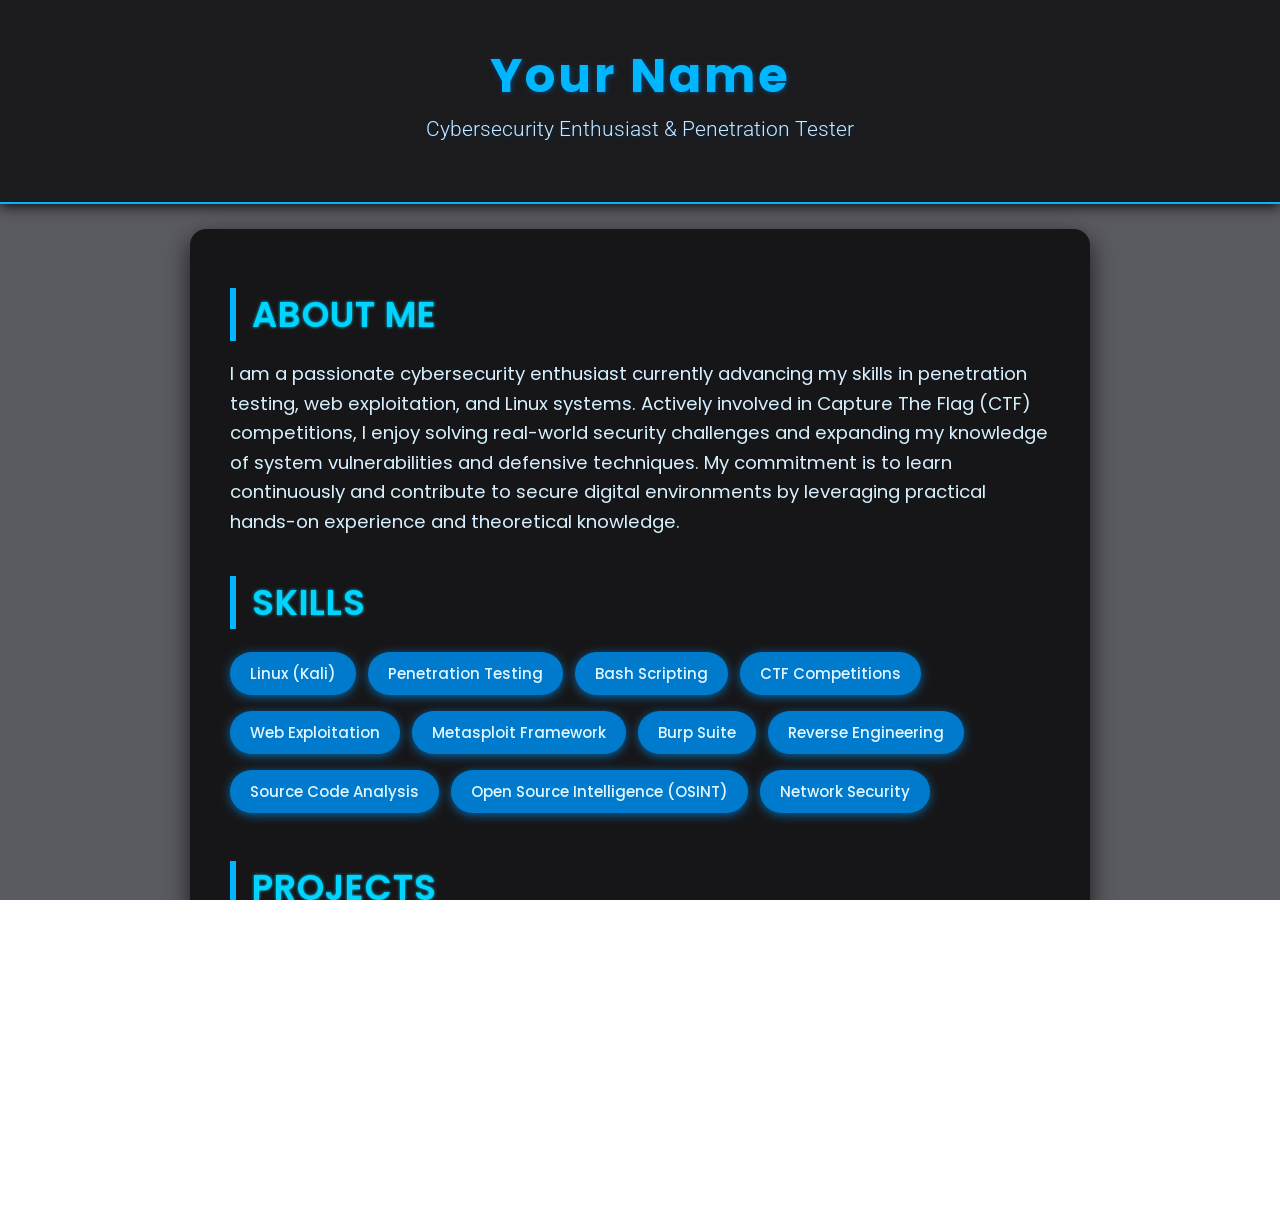
==== lee.html @ 2e531b1d "Add files via upload" ====
<!DOCTYPE html>
<html lang="en">
<head>
    <meta charset="UTF-8" />
    <title>My Creative Portfolio</title>
    <link href="https://fonts.googleapis.com/css2?family=Poppins:wght@300;500;700&family=Roboto&display=swap" rel="stylesheet" />
    <style>
        /* Reset & base */
        * {
            box-sizing: border-box;
        }
        body, html {
            margin: 0; padding: 0; height: 100%;
            font-family: 'Poppins', sans-serif;
            background: url('https://images.unsplash.com/photo-1506744038136-46273834b3fb?auto=format&fit=crop&w=1350&q=80') no-repeat center center fixed;
            background-size: cover;
            color: #f0f0f0;
            overflow-x: hidden;
        }
        /* Overlay to dim background */
        body::before {
            content: "";
            position: fixed;
            top: 0; left: 0; right: 0; bottom: 0;
            background: rgba(20, 20, 30, 0.7);
            z-index: -1;
        }
        header {
            background: rgba(0, 0, 0, 0.7);
            padding: 40px 20px;
            text-align: center;
            box-shadow: 0 3px 12px rgba(0,0,0,0.8);
            border-bottom: 2px solid #00b7ff;
        }
        header h1 {
            font-weight: 700;
            font-size: 3em;
            margin: 0 0 5px 0;
            letter-spacing: 3px;
            color: #00b7ff;
            text-shadow: 1px 1px 5px #004a7f;
        }
        header p {
            font-family: 'Roboto', sans-serif;
            font-weight: 300;
            font-size: 1.3em;
            margin-top: 0;
            color: #cce7ff;
            text-shadow: 1px 1px 3px #002e4d;
        }
        main {
            max-width: 900px;
            margin: 25px auto 50px;
            background: rgba(0,0,0,0.75);
            border-radius: 16px;
            padding: 30px 40px;
            box-shadow: 0 8px 25px rgba(0,0,0,0.7);
        }
        section {
            margin-bottom: 40px;
        }
        h2 {
            font-size: 2.2em;
            margin-bottom: 15px;
            border-left: 6px solid #00b7ff;
            padding-left: 16px;
            font-weight: 600;
            text-transform: uppercase;
            letter-spacing: 1px;
            color: #00d4ff;
            text-shadow: 0 0 3px #00d4ff;
        }
        /* About Me */
        section#about p {
            font-size: 1.15em;
            line-height: 1.6em;
            color: #d6f0ff;
        }
        /* Skills */
        .skills span {
            display: inline-block;
            background: #007acc;
            color: #e0f7ff;
            padding: 10px 20px;
            margin: 8px 8px 8px 0;
            border-radius: 30px;
            font-weight: 500;
            font-size: 15px;
            box-shadow: 0 2px 10px rgba(0,123,204,0.8);
            transition: background 0.3s ease;
            cursor: default;
        }
        .skills span:hover {
            background: #00b7ff;
            box-shadow: 0 4px 15px #00b7ff;
        }
        /* Projects */
        .projects {
            display: grid;
            grid-template-columns: repeat(auto-fill,minmax(280px,1fr));
            gap: 24px;
        }
        .project-card {
            background: #002f5a;
            padding: 22px 18px;
            border-radius: 12px;
            box-shadow: 0 5px 14px rgba(0, 183, 255, 0.6);
            color: #caf2ff;
            transition: transform 0.25s ease;
        }
        .project-card:hover {
            transform: scale(1.05);
            box-shadow: 0 8px 25px #00b7ff;
        }
        .project-card strong {
            font-size: 1.3em;
            display: block;
            margin-bottom: 8px;
            color: #00d4ff;
            text-shadow: 0 0 4px #00d4ff;
        }
        /* Contact */
        .contact a {
            display: inline-block;
            color: #00c8ff;
            text-decoration: none;
            font-weight: 500;
            padding: 10px 18px;
            margin-right: 12px;
            border: 2px solid #00c8ff;
            border-radius: 8px;
            transition: background 0.3s ease, color 0.3s ease;
            box-shadow: 0 0 8px #00c8ff;
        }
        .contact a:hover {
            background: #00c8ff;
            color: #001f33;
            box-shadow: 0 0 16px #00b7ff;
        }
        /* Responsive */
        @media (max-width: 600px) {
            header h1 {
                font-size: 2.2em;
            }
            h2 {
                font-size: 1.8em;
            }
            main {
                padding: 20px;
            }
            .skills span {
                font-size: 13px;
                padding: 8px 14px;
            }
        }
    </style>
</head>
<body>
<header>
    <h1>Your Name</h1>
    <p>Cybersecurity Enthusiast & Penetration Tester</p>
</header>
<main>
    <section id="about">
        <h2>About Me</h2>
        <p>
            I am a passionate cybersecurity enthusiast currently advancing my skills in penetration testing, web exploitation, and Linux systems. Actively involved in Capture The Flag (CTF) competitions, I enjoy solving real-world security challenges and expanding my knowledge of system vulnerabilities and defensive techniques. My commitment is to learn continuously and contribute to secure digital environments by leveraging practical hands-on experience and theoretical knowledge.
        </p>
    </section>
    <section id="skills">
        <h2>Skills</h2>
        <div class="skills">
            <span>Linux (Kali)</span>
            <span>Penetration Testing</span>
            <span>Bash Scripting</span>
            <span>CTF Competitions</span>
            <span>Web Exploitation</span>
            <span>Metasploit Framework</span>
            <span>Burp Suite</span>
            <span>Reverse Engineering</span>
            <span>Source Code Analysis</span>
            <span>Open Source Intelligence (OSINT)</span>
            <span>Network Security</span>
        </div>
    </section>
    <section id="projects">
        <h2>Projects</h2>
        <div class="projects">
            <div class="project-card">
                <strong>Online Multi-Game Website</strong>
                Developed a multi-game web platform featuring Tic-Tac-Toe and Number Guessing games using modern HTML5, CSS3, and JavaScript for browser playability.
            </div>
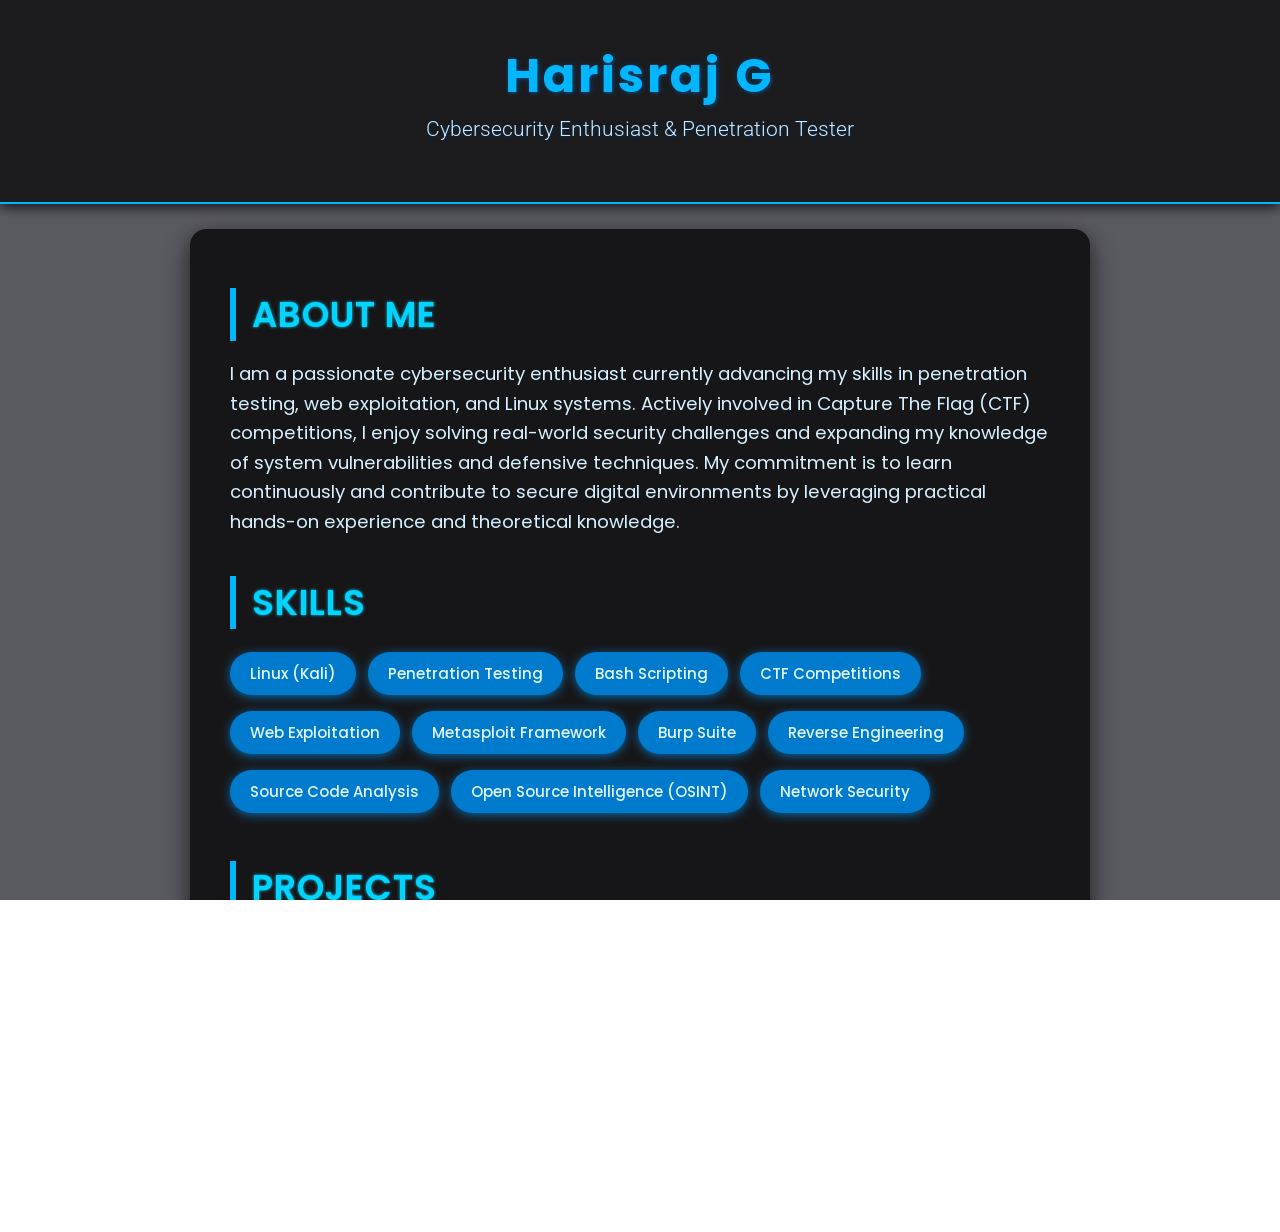
==== commit c8bd1dfa: "lee.html" ====
--- a/lee.html
+++ b/lee.html
@@ -157,7 +157,7 @@
 </head>
 <body>
 <header>
-    <h1>Your Name</h1>
+    <h1>Harisraj G</h1>
     <p>Cybersecurity Enthusiast & Penetration Tester</p>
 </header>
 <main>
